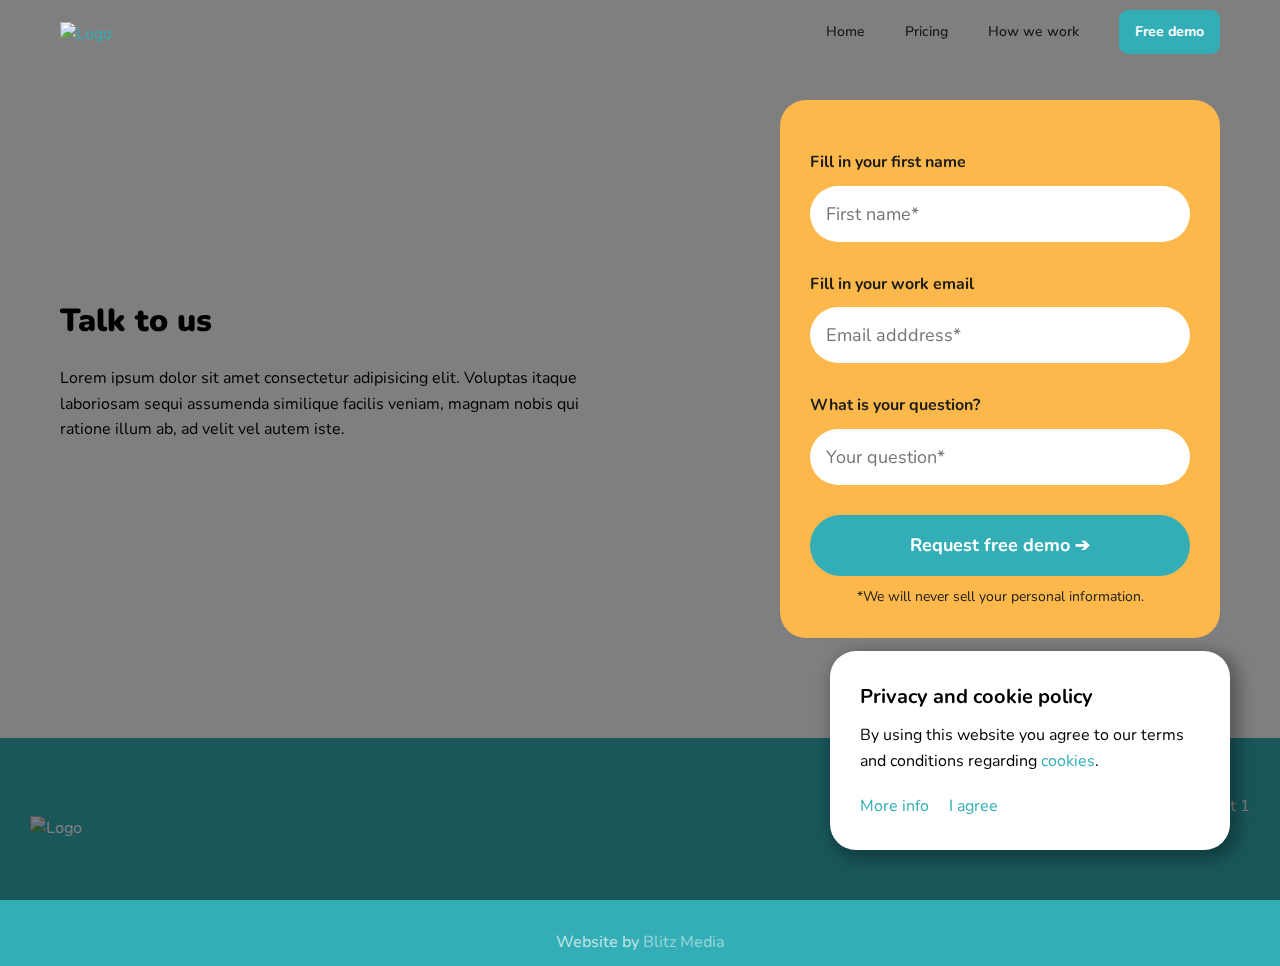
==== contact/index.html @ b8f34217 "contact page" ====
<!DOCTYPE html>
<html lang="en">
<head>
    <meta charset="UTF-8">
    <meta name="viewport" content="width=device-width, initial-scale=1.0">
    <title>
       Talk to us | Influo
    </title>
    <meta name="description" content="">

    <link rel="stylesheet" href="/css/global.css">
    <link rel="stylesheet" href="/css/header-footer.css">

    <link rel="stylesheet" href="/contact/css/style.css">

    <link rel="stylesheet" href="https://cdnjs.cloudflare.com/ajax/libs/font-awesome/6.4.0/css/all.min.css" integrity="sha512-iecdLmaskl7CVkqkXNQ/ZH/XLlvWZOJyj7Yy7tcenmpD1ypASozpmT/E0iPtmFIB46ZmdtAc9eNBvH0H/ZpiBw==" crossorigin="anonymous" referrerpolicy="no-referrer" />

    <link rel="apple-touch-icon" sizes="180x180" href="/assets/favicon/apple-touch-icon.png">
    <link rel="icon" type="image/png" sizes="32x32" href="/assets/favicon/favicon-32x32.png">
    <link rel="icon" type="image/png" sizes="16x16" href="/assets/favicon/favicon-16x16.png">
    <link rel="manifest" href="/assets/favicon/site.webmanifest">
    <link rel="mask-icon" href="/assets/favicon/safari-pinned-tab.svg" color="#5bbad5">
    <meta name="msapplication-TileColor" content="#da532c">
    <meta name="theme-color" content="#ffffff">

    <!-- Google Tag Manager -->
    <script>(function(w,d,s,l,i){w[l]=w[l]||[];w[l].push({'gtm.start':
    new Date().getTime(),event:'gtm.js'});var f=d.getElementsByTagName(s)[0],
    j=d.createElement(s),dl=l!='dataLayer'?'&l='+l:'';j.async=true;j.src=
    'https://www.googletagmanager.com/gtm.js?id='+i+dl;f.parentNode.insertBefore(j,f);
    })(window,document,'script','dataLayer','GTM-P5CNXV3C');</script>
    <!-- End Google Tag Manager -->
</head>
<body>
    <!-- Google Tag Manager (noscript) -->
    <noscript><iframe src="https://www.googletagmanager.com/ns.html?id=GTM-P5CNXV3C"
    height="0" width="0" style="display:none;visibility:hidden"></iframe></noscript>
    <!-- End Google Tag Manager (noscript) -->

<header>
    <div class="section header" id="header">
        <div class="row">
            <div class="container">
                <a class="nav-logo" href="/">
                    <!-- <img class="logo" src="/assets/logo/logo.png" alt="Logo"> -->
                    <img class="logo" src="https://influo.blitz-media.io/assets/logo/logo-black.png" alt="Logo">
                </a>
                <a class="nav" href="/">
                    Home
                </a>
                <a class="nav" href="/pricing/">
                    Pricing
                </a>
                <a class="nav" href="/how-we-work/">
                    How we work
                </a>
                <a class="btn" href="/free-demo/">
                    Free demo
                </a>
            </div>
        </div>

        <div class="topnav-content-sm">
            <div class="header-col">
                <a href="/">
                    <img class="logo" src="/assets/logo/logo.png" alt="Logo">
                </a>
            </div>
            <div class="header-col">
                <a class="icon" id="menu-toggle">
                    <svg xmlns="http://www.w3.org/2000/svg" viewBox="0 0 448 512"><path d="M0 96C0 78.3 14.3 64 32 64H416c17.7 0 32 14.3 32 32s-14.3 32-32 32H32C14.3 128 0 113.7 0 96zM0 256c0-17.7 14.3-32 32-32H416c17.7 0 32 14.3 32 32s-14.3 32-32 32H32c-17.7 0-32-14.3-32-32zM448 416c0 17.7-14.3 32-32 32H32c-17.7 0-32-14.3-32-32s14.3-32 32-32H416c17.7 0 32 14.3 32 32z"/></svg>
                </a>
            </div>
        </div>
        <div class="small-menu-wrapper">
            <div class="small-menu-content">
                <a class="nav" href="/">
                    Home
                </a>
                <a class="nav" href="/pricing/">
                    Pricing
                </a>
                <a class="nav" href="/how-we-work/">
                    How we work
                </a>
                <a class="btn" href="/free-demo/">
                    Free demo
                </a>
            </div>
        </div>
    </div>
</header>

<div class="section banner" id="contact">
    <div class="row">
        <div class="col">
            <h1>
                Talk to us
            </h1>
            <p>
                Lorem ipsum dolor sit amet consectetur adipisicing elit. Voluptas itaque laboriosam sequi assumenda similique facilis veniam, magnam nobis qui ratione illum ab, ad velit vel autem iste.
            </p>
        </div>
        <div class="col">
            <div class="form-wrapper">
                <form action="https://formspree.io/f/mbjeonre" method="post" target="_blank" novalidate>
                    <label for="first-name">
                        Fill in your first name
                    </label>
                    <input id="first-name" type="text" value="" name="first-name" placeholder="First name*" required>

                    <label for="last-name">
                        Fill in your work email
                    </label>
                    <input id="email" type="email" value="" name="email" class="email" placeholder="Email adddress*" required>
    
                    <label for="last-name">
                        What is your question?
                    </label>
                    <input id="last-name" type="text" value="" name="question" placeholder="Your question*" required>

                    <input type="submit" value="Request free demo ➔" name="subscribe" class="btn">
                    <p class="small">
                        *We will never sell your personal information.
                    </p>
                </form>
            </div>
        </div>
    </div>
</div>

<footer>
    <div class="section footer" id="footer">
        <div class="row">
            <img class="logo" src="/assets/logo/logo.png" alt="Logo">
            <div class="footer-container">
                <p class="legal">
                    Influo NV
                    <br>
                    Schuurkenstraat 1
                    <br>
                    9000 Gent
                    <br>
                    <a class="mail" href="mailto:">hi@influo.com</a>
                </p>
                <div class="socials">
                    <a href="" target="_blank">
                        <i class="fa-brands fa-facebook"></i>
                    </a>
                    <a href="" target="_blank">
                        <i class="fa-brands fa-instagram"></i>
                    </a>
                </div>
            </div>
        </div>
        <div class="made-by">
            <p>
                Website by <a href="https://blitz-media.io" target="_blank">Blitz Media</a>
            </p>
        </div>
    </div>
</footer>

<div class="cookie-banner-wrapper">
    <div class="cookie-banner-content">
        <h4>
            Privacy and cookie policy
        </h4>
        <p>
            By using this website you agree to our terms and conditions regarding <a href="/legal/cookie-policy/">cookies</a>.
        </p>
        <div class="cookies-buttons">
            <a id="more-info" href="/legal/cookie-policy/">
                More info
            </a>
            <a id="accept-cookies">
                I agree
            </a>
        </div>
    </div>
</div>

<div id="overlay"></div>

    <script src="https://code.jquery.com/jquery-3.7.0.min.js" integrity="sha256-2Pmvv0kuTBOenSvLm6bvfBSSHrUJ+3A7x6P5Ebd07/g=" crossorigin="anonymous"></script>
    <script src="/js/global.js"></script>
</body>
</html>
---- css/global.css ----
@import url('https://fonts.googleapis.com/css2?family=Nunito:wght@400;700;900&display=swap');

:root {
    --primary: #33AEB7;
    --yellow: #FCB84A;
    --dark-blue: #00072E;
    --white: #fff;
    --light-grey: #f5f5f5;
    --black: #1C1C1C;
    --boxShadow: 0px 3px 6px #00000029;
    --box-shadow-yellow: 5px 5px 0px 0px var(--yellow);
    --box-shadow-blue: 5px 5px 0px 0px var(--primary);
    --borderRadius: 26px;
    --borderRadiusBtn: 100px;
    --overlay: var(--black);
    --overlayVertical: linear-gradient(to top, rgba(0,0,0,1) 0%, rgba(0,0,0,1) 24%, rgba(0,0,0,0) 70%);
    --transition: all .25s ease-in-out;
}

html {
    scroll-behavior: smooth;
}

* {
    box-sizing: border-box;
    font-family: 'Nunito', sans-serif;
    font-weight: 400;
    margin: 0;
    padding: 0;
    line-height: 1.6;
}

h1,
h2,
h3 {
    font-weight: 900;
}

h1 {
    font-size: 32px;
}

h2 {
    font-size: 28px;
    width: 60%;
    text-align: center;
}

h3 {
    font-size: 24px;
}

h4 {
    font-size: 20px;
}

a {
    color: var(--primary);
    text-decoration: none;
}

p {
    font-size: 16px;
}

.small-headline {
    color: var(--primary);
    text-transform: uppercase;
}

img {
    width: 100%;
    height: auto;
}

.bold {
    font-weight: 900;
}

.width-60 {
    width: 60%;
    text-align: center;
}

.color-primary {
    color: var(--primary);
}

.color-yellow {
    color: var(--yellow);
}

.hidden {
    display: none;
}

.section {
    width: 100%;
    display: flex;
    flex-direction: column;
}

.section.black {
    color: var(--white);
    background-color: var(--black);
}

.section.grey {
    background-color: var(--light-grey);
}

.section .row {
    width: 100%;
    max-width: 1600px;

    display: flex;
    flex-flow: row wrap;
    justify-content: center;
    align-items: center;
    gap: 60px;
    margin: 100px auto;
    padding: 0 60px;
}

.section .row.reverse {
    flex-flow: row-reverse wrap;
}

.section .row.flex-col {
    flex-direction: column;
    align-items: flex-start;
    gap: 20px;
}

.section .row.flex-col.center,
.contact.section .row.flex-col.center {
    align-items: center;
}

.section .row .col {
    flex: 1 0 350px;
    display: flex;
    flex-direction: column;
    gap: 20px;
}

.btn {
    width: fit-content;
    font-size: 14px;
    font-weight: 700;
    text-decoration: none;
    text-align: center;
    color: var(--white);
    background-color: var(--primary);
    border: 1px solid var(--primary);
    border-radius: 9px;
    padding: 10px 15px;
    transition: var(--transition); 
}

.btn.yellow {
    background-color: var(--yellow);
    border: 1px solid var(--yellow);
}

.btn.ghost {
    background-color: transparent;
    color: var(--white);
    border-color: var(--white);
}

.btn:hover {
    cursor: pointer;
    transform: scale(1.05);
    transition: var(--transition);
}

.wrapper {
    display: flex;
    flex-flow: row wrap;
    gap: 40px;
    margin-top: 20px;
    width: 100%;
}

.wrapper .item {
    flex: 1 0;
    display: flex;
    flex-direction: column;
    gap: 10px;
}

.overlay {
    background: var(--overlay);
    opacity: 0.5;
    position: absolute;
    top: 0;
    right: 0;
    bottom: 0;
    left: 0;
    width: 100%;
    height: 100%;
    z-index: 3;
}

.banner {
    position: relative;
}

.banner .row {
    z-index: 9;
}

.section.contact .row.flex-col {
    align-items: flex-start;
}

.form-wrapper {
    display: flex;
    width: 80%;
    padding: 30px;
    margin: 0 auto;
    border-radius: 3px;
    background-color: var(--white);
}

.form-wrapper form {
    width: 100%;
    display: flex;
    flex-direction: column;
    gap: 10px;
    margin: 0;
}

.form-wrapper input {
    color: var(--black);
    flex: 1;
    width: 100%;
    padding: 16px;
    background-color: hsla(0, 0%, 100%, 0.1);
    border: none;
    border-bottom: 1px solid var(--primary);
    border-radius: 0;
    height: 60px;
    outline: none;
    font-size: 18px;
    transition: border-bottom 200ms ease;
}

.form-wrapper input:focus {
    transition: border-bottom 200ms ease;
    border-bottom: 2px solid var(--primary);
}

.form-wrapper .btn {
    color: var(--white);
    background-color: var(--primary);
    border-bottom: 1px solid var(--primary);
    transition: border-bottom 200ms ease;
    transition: var(--transition);
    margin-top: 20px;
    border-radius: 12px;
}

.form-wrapper .btn:hover {
    transform: scale(1.02);
}

.cookie-banner-wrapper {
    position: absolute;
    display: flex;
    flex-direction: column;
    align-items: center;
    justify-content: center;
    padding: 30px;
    right: 50px;
    bottom: 50px;
    height: auto;
    width: 400px;
    background-color: var(--white);
    box-shadow: 5px 5px 15px 5px rgba(0,0,0,0.29);
    z-index: 99;
    border-radius: var(--borderRadius);
}

.cookie-banner-content {
    position: relative;
    display: flex;
    flex-direction: column;
}

.cookie-banner-content h4 {
    font-weight: 700;
    margin-bottom: 10px;
}

.cookie-banner-wrapper a {
    color: var(--primary);
    margin-top: 20px;
}

.cookie-banner-wrapper a:hover {
    cursor: pointer;
    text-decoration: underline;
}

.cookie-banner-wrapper .cookies-buttons {
    display: flex;
    gap: 20px;
}

#overlay {
    position: fixed;
    display: block;
    width: 100%;
    height: 100%;
    top: 0;
    left: 0;
    right: 0;
    bottom: 0;
    background-color: rgba(0,0,0,0.5);
    z-index: 2;
}

.hide-cookie-banner {
    display: none!important;
}

@media all and (max-width: 540px) {
    .cookie-banner-wrapper {
        width: 100%;
        left: 0;
        right: 0;
        bottom: 100px;
    }
}


@media (max-width: 560px) {
    .section .row .col {
        flex: 1 0 100%;
    }

    .section .row {
        padding: 0 30px;
    }

    p,
    .btn {
        font-size: 14px;
    }

    h1 {
        font-size: 30px;
    }

    h2 {
        font-size: 26px;
        width: 100%;
    }

    .width-60 {
        width: 100%;
    }
}

@media (max-width: 1000px) {
    .form-wrapper {
        width: 100%;
    }
}
---- css/header-footer.css ----
.header {
    background-color: transparent;
    min-height: unset;
    position: absolute;
    z-index: 99;
    transition: background-color 200ms linear;
}

.header.active {
    position: fixed;
    top: 0;
    background-color: var(--white);
    transition: background-color 200ms linear;
}

.header.active .topnav-content-sm svg {
    fill: var(--black);
}

.header.active .container .nav {
    color: var(--black);
}

.header.active .btn {
    color: var(--white);
    background-color: var(--primary);
    border-color: var(--primary);
}

.header .row {
    width: 100%;
    min-height: unset;
    align-items: center;
    justify-content: flex-end;
    padding: 10px 60px;
    margin: 0 auto;
    background-color: transparent;
}

.header .logo,
.footer .logo {
    width: 100px;
}

.header .nav-logo {
    margin-right: auto;
}

.header .container {
    width: 100%;
    display: flex;
    align-items: center;
    justify-content: flex-end;
    gap: 40px;
}

.header .container .nav {
    color: var(--black);
    font-size: 14px;
    font-weight: 600;
    text-decoration: none;
    opacity: 1;
    transition: var(--transition);
}

.header .container .nav:hover {
    transition: var(--transition);
}

.header .container .btn {
    margin-bottom: 5px;
}

.header .primary-btn {
    margin-top: 0;
}

.header .topnav-content-sm {
    display: none;
}

.header .small-menu-wrapper {
    display: none;
}

.nav {
    position: relative;
    text-decoration: none;
    padding-bottom: 5px;
}

.nav::before {
    content: "";
    position: absolute;
    display: block;
    width: 100%;
    height: 2px;
    bottom: 0;
    left: 0;
    background-color: var(--primary);
    transform: scaleX(0);
    transition: transform 0.3s ease;
}

.nav:hover::before {
    transform: scaleX(1);
}

.footer {
    min-height: unset;
    color: var(--white);
    background-color: var(--primary);
}

.footer .row {
    min-height: unset;
    justify-content: space-between;
    align-items: center;
    margin: 30px auto;
    padding: 0 30px;
}

.footer-container {
    display: flex;
    flex-direction: column;
}

.socials {
    display: flex;
    gap: 10px;
    margin-top: 20px;
}

.socials a {
    color: var(--white);
    font-size: 24px;
    transition: var(--transition);
}

.socials a:hover {
    color: var(--primary);
    transition: var(--transition);
}

.socials img {
    max-width: 30px;
    transition: var(--transition);
}

.socials img:hover {
    transform: scale(1.10);
    transition: var(--transition);
}

.made-by {
    width: 100%;
    max-width: 1200px;
    display: flex;
    justify-content: center;
    margin: 0 auto;
    padding: 10px;
}

.made-by p,
.made-by a {
    color: var(--white);
    opacity: 0.7;
    transition: var(--transition);
}

.made-by a:hover {
    opacity: 1;
    transition: var(--transition);
}

@media (max-width: 560px) {
    .header .row {
        display: none;
    }

    .header .topnav-content-sm {
        display: flex;
        align-items: center;
        justify-content: space-between;
        padding: 10px 30px;
    }

    .header .small-menu-content {
        display: flex;
        flex-direction: column;
        padding: 10px 30px;
        background-color: var(--white);
    }

    .header .topnav-content-sm svg {
        fill: var(--primary);
        width: 25px;
    }

    .header .topnav-content-sm svg:hover {
        cursor: pointer;
    }

    .header .logo, 
    .footer .logo {
        width: 75px;
    }
}
---- contact/css/style.css ----
.section .form-wrapper {
    color: var(--black);
    flex-direction: column;
    background-color: var(--yellow);
    border-radius: 26px;
    margin-right: 0;
}

.section .form-wrapper label {
    font-weight: 700;
    margin-top: 20px;
}

.section .form-wrapper input {
    background-color: var(--white);
    border: none;
    border-radius: var(--borderRadiusBtn);
}

.section .form-wrapper .btn {
    background-color: var(--primary);
}

.section .form-wrapper .small {
    font-size: 14px;
    text-align: center;
}
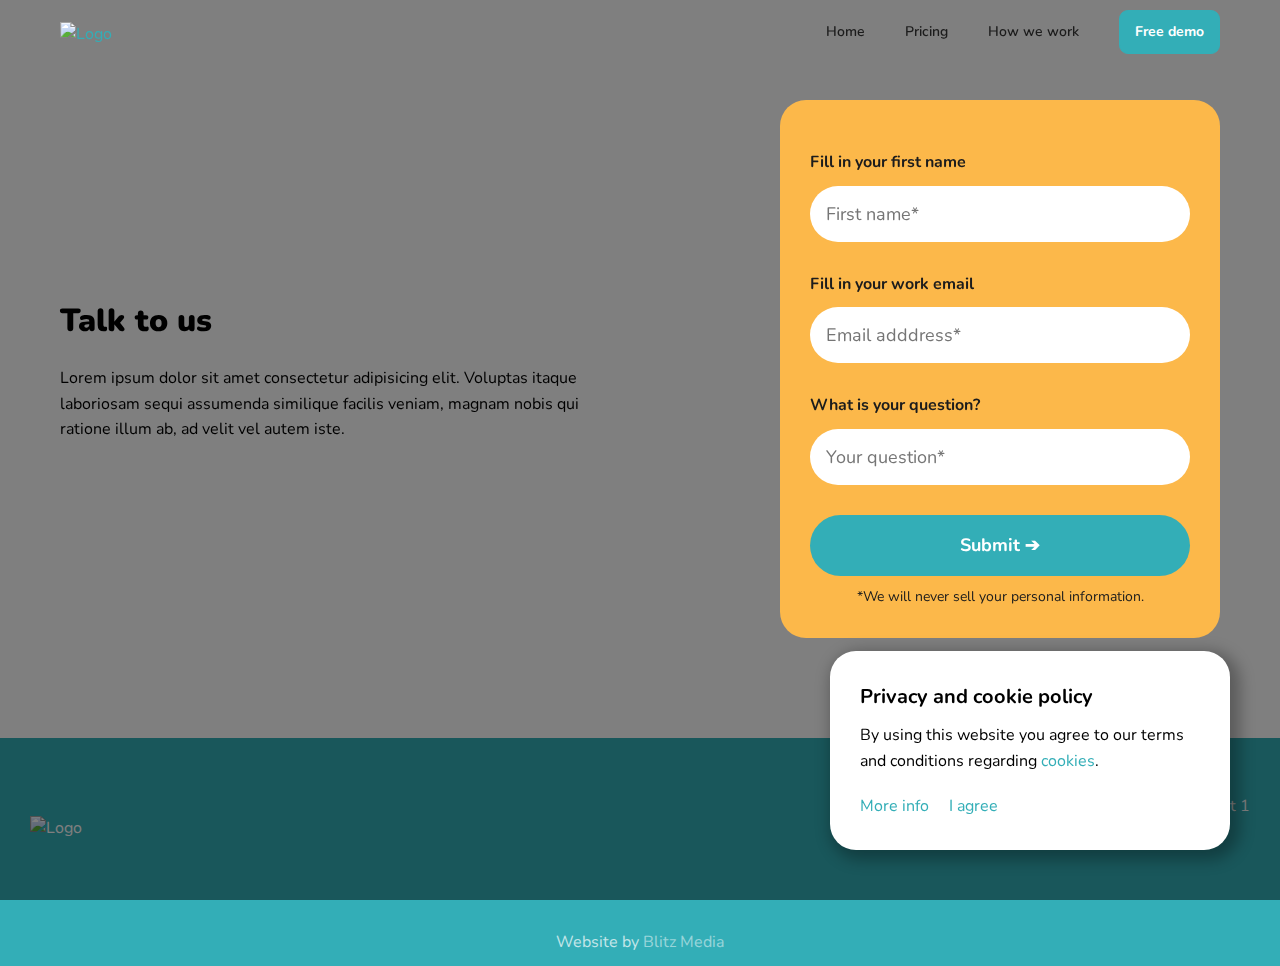
==== commit 1f28106b: "fixed button" ====
--- a/contact/index.html
+++ b/contact/index.html
@@ -119,7 +119,7 @@
                     </label>
                     <input id="last-name" type="text" value="" name="question" placeholder="Your question*" required>
 
-                    <input type="submit" value="Request free demo ➔" name="subscribe" class="btn">
+                    <input type="submit" value="Submit ➔" name="subscribe" class="btn">
                     <p class="small">
                         *We will never sell your personal information.
                     </p>
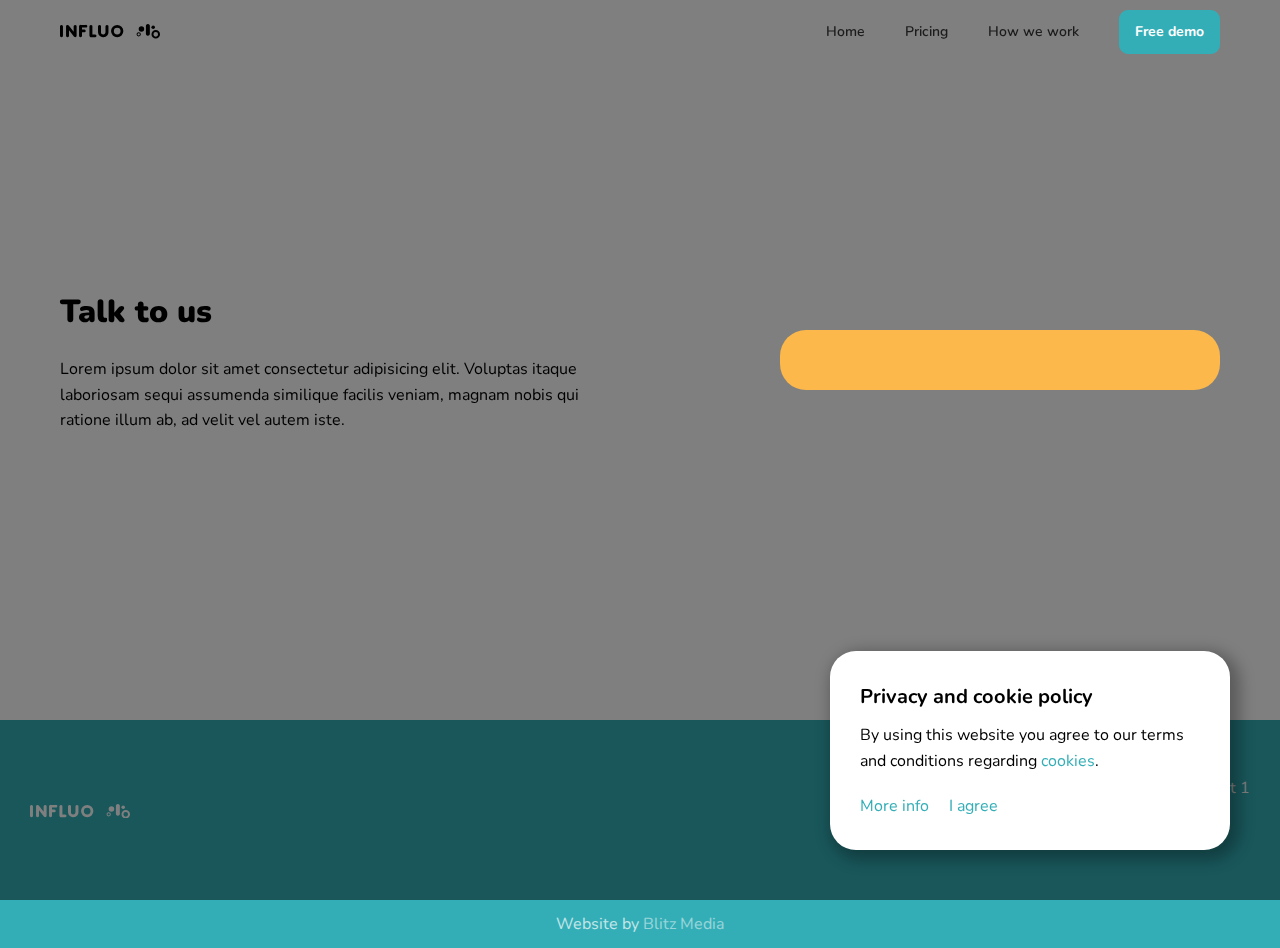
==== commit b679bc36: "logo fix" ====
--- a/contact/index.html
+++ b/contact/index.html
@@ -42,8 +42,7 @@
         <div class="row">
             <div class="container">
                 <a class="nav-logo" href="/">
-                    <!-- <img class="logo" src="/assets/logo/logo.png" alt="Logo"> -->
-                    <img class="logo" src="https://influo.blitz-media.io/assets/logo/logo-black.png" alt="Logo">
+                    <svg class="logo" xmlns="http://www.w3.org/2000/svg" viewBox="0 0 113.663 16.57"><g transform="translate(-43 -32)"><path d="M58.009,7a7,7,0,1,1,7,7A7.006,7.006,0,0,1,58.009,7ZM61.2,7A3.806,3.806,0,1,0,65,3.193,3.811,3.811,0,0,0,61.2,7ZM43.218,8.453V2.194A2.653,2.653,0,0,1,43.431.855,1.712,1.712,0,0,1,44.913,0a1.687,1.687,0,0,1,1.459.847,2.436,2.436,0,0,1,.216,1.346V8.016a2.514,2.514,0,0,0,2.555,2.795,2.566,2.566,0,0,0,2.033-.967A3.461,3.461,0,0,0,51.7,7.659V2.194A2.651,2.651,0,0,1,51.911.855,1.712,1.712,0,0,1,53.393,0a1.686,1.686,0,0,1,1.459.847,2.435,2.435,0,0,1,.216,1.346V7.659a5.757,5.757,0,0,1-1.107,4.055,6.02,6.02,0,0,1-4.838,2.27A5.6,5.6,0,0,1,43.218,8.453Zm-21.36,4.689a2.436,2.436,0,0,1-.219-1.351V2.373c0-.94.062-1.229.349-1.627A1.862,1.862,0,0,1,23.632,0h5.436a2.2,2.2,0,0,1,1.206.2,1.538,1.538,0,0,1,0,2.661,2.2,2.2,0,0,1-1.206.2H25.009V5.3h2.238a2.2,2.2,0,0,1,1.206.2,1.537,1.537,0,0,1,0,2.66,2.17,2.17,0,0,1-1.206.2H25.009v3.438a2.651,2.651,0,0,1-.213,1.339,1.7,1.7,0,0,1-2.938.012Zm-5.658.42a4.333,4.333,0,0,1-.632-.733L10.261,6.071v5.721a2.651,2.651,0,0,1-.213,1.339,1.7,1.7,0,0,1-2.938.012,2.436,2.436,0,0,1-.219-1.351V1.717A1.605,1.605,0,0,1,8.567,0,1.583,1.583,0,0,1,9.947.74l5.564,7V2.194A2.648,2.648,0,0,1,15.724.855,1.712,1.712,0,0,1,17.206,0a1.687,1.687,0,0,1,1.459.847,2.434,2.434,0,0,1,.216,1.346V12.07a1.753,1.753,0,0,1-.462,1.4,1.451,1.451,0,0,1-1.153.509A1.482,1.482,0,0,1,16.2,13.562ZM.219,13.143A2.438,2.438,0,0,1,0,11.792v-9.6A2.648,2.648,0,0,1,.213.855,1.712,1.712,0,0,1,1.695,0,1.685,1.685,0,0,1,3.153.848a2.434,2.434,0,0,1,.216,1.346v9.6a2.648,2.648,0,0,1-.213,1.339,1.716,1.716,0,0,1-1.462.853A1.709,1.709,0,0,1,.219,13.143Zm33.761.251a2.487,2.487,0,0,1-.52-1.91V2.192A2.649,2.649,0,0,1,33.673.853,1.712,1.712,0,0,1,35.155,0a1.686,1.686,0,0,1,1.459.846,2.436,2.436,0,0,1,.216,1.346v8.716H39.5a2.2,2.2,0,0,1,1.206.2,1.538,1.538,0,0,1,0,2.661,2.175,2.175,0,0,1-1.206.2H35.91c-.077,0-.159.006-.239.006A2.217,2.217,0,0,1,33.98,13.394Z" transform="translate(43 33)"></path><g class="logo-symbols" transform="translate(129.996 32)"><path d="M2.262,13.351a2.282,2.282,0,0,1-1.97-1.122A3.246,3.246,0,0,1,0,10.427v-7.5A3.532,3.532,0,0,1,.284,1.138,2.286,2.286,0,0,1,2.262,0,2.25,2.25,0,0,1,4.208,1.129a3.247,3.247,0,0,1,.288,1.8v7.5a3.534,3.534,0,0,1-.284,1.786A2.292,2.292,0,0,1,2.262,13.351Z" transform="translate(15.132 13.351) rotate(180)"></path><path d="M4.837,9.675A4.838,4.838,0,1,1,9.675,4.838,4.843,4.843,0,0,1,4.837,9.675Zm0-7.469A2.632,2.632,0,1,0,7.469,4.838,2.635,2.635,0,0,0,4.837,2.206Z" transform="translate(26.667 16.57) rotate(180)"></path><path d="M2.455,4.91A2.455,2.455,0,1,1,4.91,2.455,2.458,2.458,0,0,1,2.455,4.91Zm0-3.791A1.336,1.336,0,1,0,3.791,2.455,1.337,1.337,0,0,0,2.455,1.119Z" transform="translate(4.91 14.187) rotate(180)"></path><ellipse cx="3.114" cy="3.114" rx="3.114" ry="3.114" transform="translate(8.683 8.735) rotate(180)"></ellipse><ellipse cx="2.013" cy="2.013" rx="2.013" ry="2.013" transform="translate(20.923 5.659) rotate(180)"></ellipse></g></g></svg>
                 </a>
                 <a class="nav" href="/">
                     Home
@@ -63,7 +62,7 @@
         <div class="topnav-content-sm">
             <div class="header-col">
                 <a href="/">
-                    <img class="logo" src="/assets/logo/logo.png" alt="Logo">
+                    <svg class="logo" xmlns="http://www.w3.org/2000/svg" viewBox="0 0 113.663 16.57"><g transform="translate(-43 -32)"><path d="M58.009,7a7,7,0,1,1,7,7A7.006,7.006,0,0,1,58.009,7ZM61.2,7A3.806,3.806,0,1,0,65,3.193,3.811,3.811,0,0,0,61.2,7ZM43.218,8.453V2.194A2.653,2.653,0,0,1,43.431.855,1.712,1.712,0,0,1,44.913,0a1.687,1.687,0,0,1,1.459.847,2.436,2.436,0,0,1,.216,1.346V8.016a2.514,2.514,0,0,0,2.555,2.795,2.566,2.566,0,0,0,2.033-.967A3.461,3.461,0,0,0,51.7,7.659V2.194A2.651,2.651,0,0,1,51.911.855,1.712,1.712,0,0,1,53.393,0a1.686,1.686,0,0,1,1.459.847,2.435,2.435,0,0,1,.216,1.346V7.659a5.757,5.757,0,0,1-1.107,4.055,6.02,6.02,0,0,1-4.838,2.27A5.6,5.6,0,0,1,43.218,8.453Zm-21.36,4.689a2.436,2.436,0,0,1-.219-1.351V2.373c0-.94.062-1.229.349-1.627A1.862,1.862,0,0,1,23.632,0h5.436a2.2,2.2,0,0,1,1.206.2,1.538,1.538,0,0,1,0,2.661,2.2,2.2,0,0,1-1.206.2H25.009V5.3h2.238a2.2,2.2,0,0,1,1.206.2,1.537,1.537,0,0,1,0,2.66,2.17,2.17,0,0,1-1.206.2H25.009v3.438a2.651,2.651,0,0,1-.213,1.339,1.7,1.7,0,0,1-2.938.012Zm-5.658.42a4.333,4.333,0,0,1-.632-.733L10.261,6.071v5.721a2.651,2.651,0,0,1-.213,1.339,1.7,1.7,0,0,1-2.938.012,2.436,2.436,0,0,1-.219-1.351V1.717A1.605,1.605,0,0,1,8.567,0,1.583,1.583,0,0,1,9.947.74l5.564,7V2.194A2.648,2.648,0,0,1,15.724.855,1.712,1.712,0,0,1,17.206,0a1.687,1.687,0,0,1,1.459.847,2.434,2.434,0,0,1,.216,1.346V12.07a1.753,1.753,0,0,1-.462,1.4,1.451,1.451,0,0,1-1.153.509A1.482,1.482,0,0,1,16.2,13.562ZM.219,13.143A2.438,2.438,0,0,1,0,11.792v-9.6A2.648,2.648,0,0,1,.213.855,1.712,1.712,0,0,1,1.695,0,1.685,1.685,0,0,1,3.153.848a2.434,2.434,0,0,1,.216,1.346v9.6a2.648,2.648,0,0,1-.213,1.339,1.716,1.716,0,0,1-1.462.853A1.709,1.709,0,0,1,.219,13.143Zm33.761.251a2.487,2.487,0,0,1-.52-1.91V2.192A2.649,2.649,0,0,1,33.673.853,1.712,1.712,0,0,1,35.155,0a1.686,1.686,0,0,1,1.459.846,2.436,2.436,0,0,1,.216,1.346v8.716H39.5a2.2,2.2,0,0,1,1.206.2,1.538,1.538,0,0,1,0,2.661,2.175,2.175,0,0,1-1.206.2H35.91c-.077,0-.159.006-.239.006A2.217,2.217,0,0,1,33.98,13.394Z" transform="translate(43 33)"></path><g class="logo-symbols" transform="translate(129.996 32)"><path d="M2.262,13.351a2.282,2.282,0,0,1-1.97-1.122A3.246,3.246,0,0,1,0,10.427v-7.5A3.532,3.532,0,0,1,.284,1.138,2.286,2.286,0,0,1,2.262,0,2.25,2.25,0,0,1,4.208,1.129a3.247,3.247,0,0,1,.288,1.8v7.5a3.534,3.534,0,0,1-.284,1.786A2.292,2.292,0,0,1,2.262,13.351Z" transform="translate(15.132 13.351) rotate(180)"></path><path d="M4.837,9.675A4.838,4.838,0,1,1,9.675,4.838,4.843,4.843,0,0,1,4.837,9.675Zm0-7.469A2.632,2.632,0,1,0,7.469,4.838,2.635,2.635,0,0,0,4.837,2.206Z" transform="translate(26.667 16.57) rotate(180)"></path><path d="M2.455,4.91A2.455,2.455,0,1,1,4.91,2.455,2.458,2.458,0,0,1,2.455,4.91Zm0-3.791A1.336,1.336,0,1,0,3.791,2.455,1.337,1.337,0,0,0,2.455,1.119Z" transform="translate(4.91 14.187) rotate(180)"></path><ellipse cx="3.114" cy="3.114" rx="3.114" ry="3.114" transform="translate(8.683 8.735) rotate(180)"></ellipse><ellipse cx="2.013" cy="2.013" rx="2.013" ry="2.013" transform="translate(20.923 5.659) rotate(180)"></ellipse></g></g></svg>
                 </a>
             </div>
             <div class="header-col">
@@ -103,27 +102,14 @@
         </div>
         <div class="col">
             <div class="form-wrapper">
-                <form action="https://formspree.io/f/mbjeonre" method="post" target="_blank" novalidate>
-                    <label for="first-name">
-                        Fill in your first name
-                    </label>
-                    <input id="first-name" type="text" value="" name="first-name" placeholder="First name*" required>
-
-                    <label for="last-name">
-                        Fill in your work email
-                    </label>
-                    <input id="email" type="email" value="" name="email" class="email" placeholder="Email adddress*" required>
-    
-                    <label for="last-name">
-                        What is your question?
-                    </label>
-                    <input id="last-name" type="text" value="" name="question" placeholder="Your question*" required>
-
-                    <input type="submit" value="Submit ➔" name="subscribe" class="btn">
-                    <p class="small">
-                        *We will never sell your personal information.
-                    </p>
-                </form>
+                <script charset="utf-8" type="text/javascript" src="//js.hsforms.net/forms/embed/v2.js"></script>
+                <script>
+                  hbspt.forms.create({
+                    region: "na1",
+                    portalId: "3879595",
+                    formId: "27316def-95f1-4afe-a925-74634436275d"
+                  });
+                </script>
             </div>
         </div>
     </div>
@@ -132,7 +118,7 @@
 <footer>
     <div class="section footer" id="footer">
         <div class="row">
-            <img class="logo" src="/assets/logo/logo.png" alt="Logo">
+            <svg class="logo" xmlns="http://www.w3.org/2000/svg" viewBox="0 0 113.663 16.57"><g transform="translate(-43 -32)"><path d="M58.009,7a7,7,0,1,1,7,7A7.006,7.006,0,0,1,58.009,7ZM61.2,7A3.806,3.806,0,1,0,65,3.193,3.811,3.811,0,0,0,61.2,7ZM43.218,8.453V2.194A2.653,2.653,0,0,1,43.431.855,1.712,1.712,0,0,1,44.913,0a1.687,1.687,0,0,1,1.459.847,2.436,2.436,0,0,1,.216,1.346V8.016a2.514,2.514,0,0,0,2.555,2.795,2.566,2.566,0,0,0,2.033-.967A3.461,3.461,0,0,0,51.7,7.659V2.194A2.651,2.651,0,0,1,51.911.855,1.712,1.712,0,0,1,53.393,0a1.686,1.686,0,0,1,1.459.847,2.435,2.435,0,0,1,.216,1.346V7.659a5.757,5.757,0,0,1-1.107,4.055,6.02,6.02,0,0,1-4.838,2.27A5.6,5.6,0,0,1,43.218,8.453Zm-21.36,4.689a2.436,2.436,0,0,1-.219-1.351V2.373c0-.94.062-1.229.349-1.627A1.862,1.862,0,0,1,23.632,0h5.436a2.2,2.2,0,0,1,1.206.2,1.538,1.538,0,0,1,0,2.661,2.2,2.2,0,0,1-1.206.2H25.009V5.3h2.238a2.2,2.2,0,0,1,1.206.2,1.537,1.537,0,0,1,0,2.66,2.17,2.17,0,0,1-1.206.2H25.009v3.438a2.651,2.651,0,0,1-.213,1.339,1.7,1.7,0,0,1-2.938.012Zm-5.658.42a4.333,4.333,0,0,1-.632-.733L10.261,6.071v5.721a2.651,2.651,0,0,1-.213,1.339,1.7,1.7,0,0,1-2.938.012,2.436,2.436,0,0,1-.219-1.351V1.717A1.605,1.605,0,0,1,8.567,0,1.583,1.583,0,0,1,9.947.74l5.564,7V2.194A2.648,2.648,0,0,1,15.724.855,1.712,1.712,0,0,1,17.206,0a1.687,1.687,0,0,1,1.459.847,2.434,2.434,0,0,1,.216,1.346V12.07a1.753,1.753,0,0,1-.462,1.4,1.451,1.451,0,0,1-1.153.509A1.482,1.482,0,0,1,16.2,13.562ZM.219,13.143A2.438,2.438,0,0,1,0,11.792v-9.6A2.648,2.648,0,0,1,.213.855,1.712,1.712,0,0,1,1.695,0,1.685,1.685,0,0,1,3.153.848a2.434,2.434,0,0,1,.216,1.346v9.6a2.648,2.648,0,0,1-.213,1.339,1.716,1.716,0,0,1-1.462.853A1.709,1.709,0,0,1,.219,13.143Zm33.761.251a2.487,2.487,0,0,1-.52-1.91V2.192A2.649,2.649,0,0,1,33.673.853,1.712,1.712,0,0,1,35.155,0a1.686,1.686,0,0,1,1.459.846,2.436,2.436,0,0,1,.216,1.346v8.716H39.5a2.2,2.2,0,0,1,1.206.2,1.538,1.538,0,0,1,0,2.661,2.175,2.175,0,0,1-1.206.2H35.91c-.077,0-.159.006-.239.006A2.217,2.217,0,0,1,33.98,13.394Z" transform="translate(43 33)"></path><g class="logo-symbols" transform="translate(129.996 32)"><path d="M2.262,13.351a2.282,2.282,0,0,1-1.97-1.122A3.246,3.246,0,0,1,0,10.427v-7.5A3.532,3.532,0,0,1,.284,1.138,2.286,2.286,0,0,1,2.262,0,2.25,2.25,0,0,1,4.208,1.129a3.247,3.247,0,0,1,.288,1.8v7.5a3.534,3.534,0,0,1-.284,1.786A2.292,2.292,0,0,1,2.262,13.351Z" transform="translate(15.132 13.351) rotate(180)"></path><path d="M4.837,9.675A4.838,4.838,0,1,1,9.675,4.838,4.843,4.843,0,0,1,4.837,9.675Zm0-7.469A2.632,2.632,0,1,0,7.469,4.838,2.635,2.635,0,0,0,4.837,2.206Z" transform="translate(26.667 16.57) rotate(180)"></path><path d="M2.455,4.91A2.455,2.455,0,1,1,4.91,2.455,2.458,2.458,0,0,1,2.455,4.91Zm0-3.791A1.336,1.336,0,1,0,3.791,2.455,1.337,1.337,0,0,0,2.455,1.119Z" transform="translate(4.91 14.187) rotate(180)"></path><ellipse cx="3.114" cy="3.114" rx="3.114" ry="3.114" transform="translate(8.683 8.735) rotate(180)"></ellipse><ellipse cx="2.013" cy="2.013" rx="2.013" ry="2.013" transform="translate(20.923 5.659) rotate(180)"></ellipse></g></g></svg>
             <div class="footer-container">
                 <p class="legal">
                     Influo NV
--- a/css/global.css
+++ b/css/global.css
@@ -165,8 +165,8 @@
 
 .btn.ghost {
     background-color: transparent;
-    color: var(--white);
-    border-color: var(--white);
+    color: var(--primary);
+    border-color: var(--primary);
 }
 
 .btn:hover {
--- a/css/header-footer.css
+++ b/css/header-footer.css
@@ -40,6 +40,10 @@
 .header .logo,
 .footer .logo {
     width: 100px;
+}
+
+.footer .logo {
+    fill: var(--white);
 }
 
 .header .nav-logo {
@@ -138,7 +142,7 @@
 }
 
 .socials a:hover {
-    color: var(--primary);
+    color: var(--white);
     transition: var(--transition);
 }
 
--- a/contact/css/style.css
+++ b/contact/css/style.css
@@ -1,3 +1,8 @@
+.banner.section,
+.banner.section .row {
+    height: 80vh;
+}
+
 .section .form-wrapper {
     color: var(--black);
     flex-direction: column;
@@ -6,7 +11,7 @@
     margin-right: 0;
 }
 
-.section .form-wrapper label {
+.section .form-wrapper span {
     font-weight: 700;
     margin-top: 20px;
 }
@@ -17,11 +22,16 @@
     border-radius: var(--borderRadiusBtn);
 }
 
-.section .form-wrapper .btn {
+.section .form-wrapper .hs-button {
+    font-weight: 700;
+    color: var(--white);
     background-color: var(--primary);
+    transition: var(--transition);
+    margin-top: 20px;
 }
 
-.section .form-wrapper .small {
-    font-size: 14px;
-    text-align: center;
-}
+.section .form-wrapper .hs-button:hover {
+    cursor: pointer;
+    transform: scale(1.05);
+    transition: var(--transition);
+}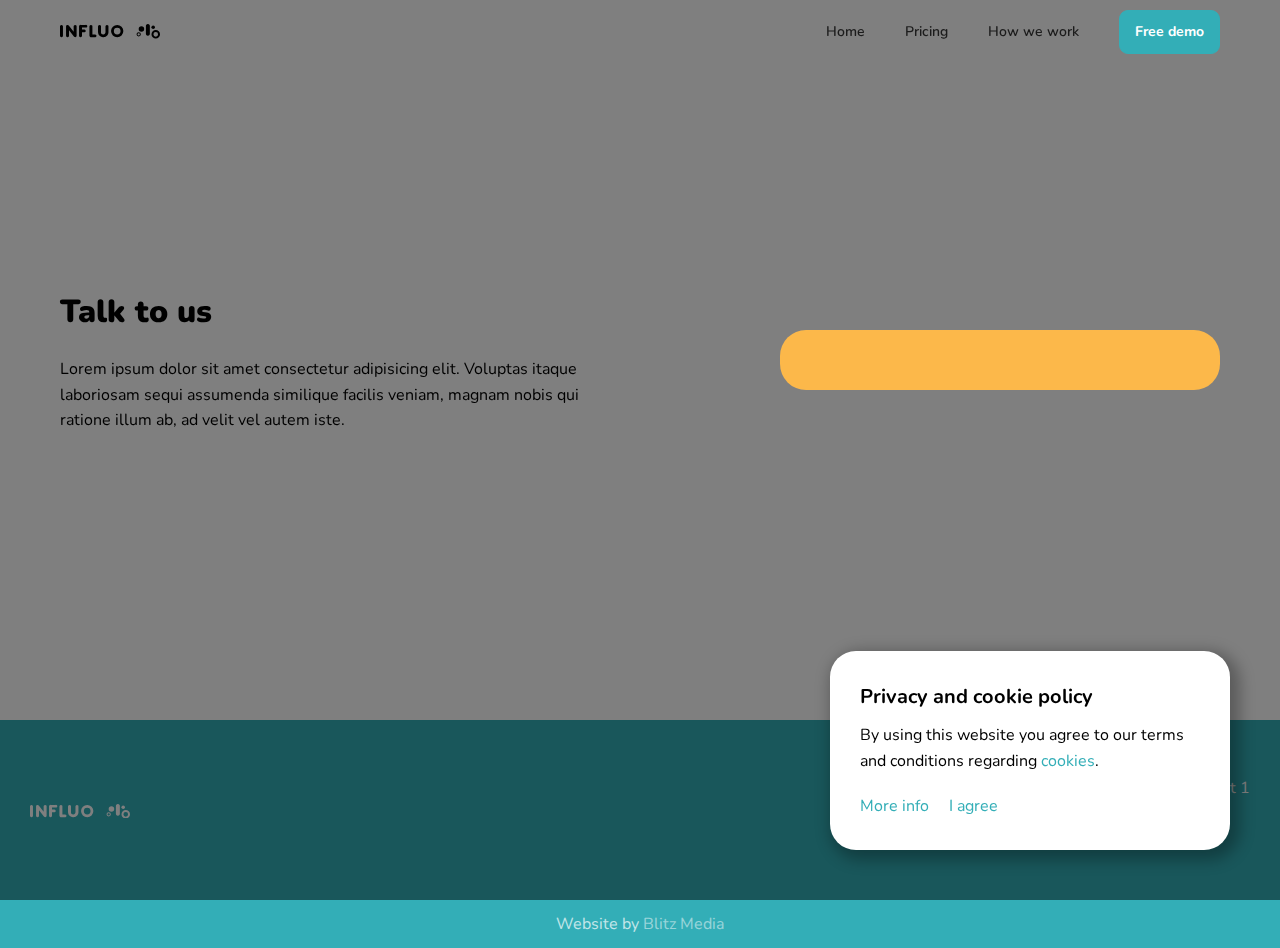
==== commit 245ba21e: "added other animaztions" ====
--- a/contact/index.html
+++ b/contact/index.html
@@ -91,7 +91,7 @@
 </header>
 
 <div class="section banner" id="contact">
-    <div class="row">
+    <div class="row animate">
         <div class="col">
             <h1>
                 Talk to us
--- a/css/global.css
+++ b/css/global.css
@@ -326,6 +326,23 @@
     display: none!important;
 }
 
+
+.slideUp {
+    animation: slide-up 1.5s ease 0s 1 normal forwards;
+}
+
+@keyframes slide-up {
+	0% {
+		opacity: 0;
+		transform: translateY(250px);
+	}
+
+	100% {
+		opacity: 1;
+		transform: translateY(0);
+	}
+}
+
 @media all and (max-width: 540px) {
     .cookie-banner-wrapper {
         width: 100%;
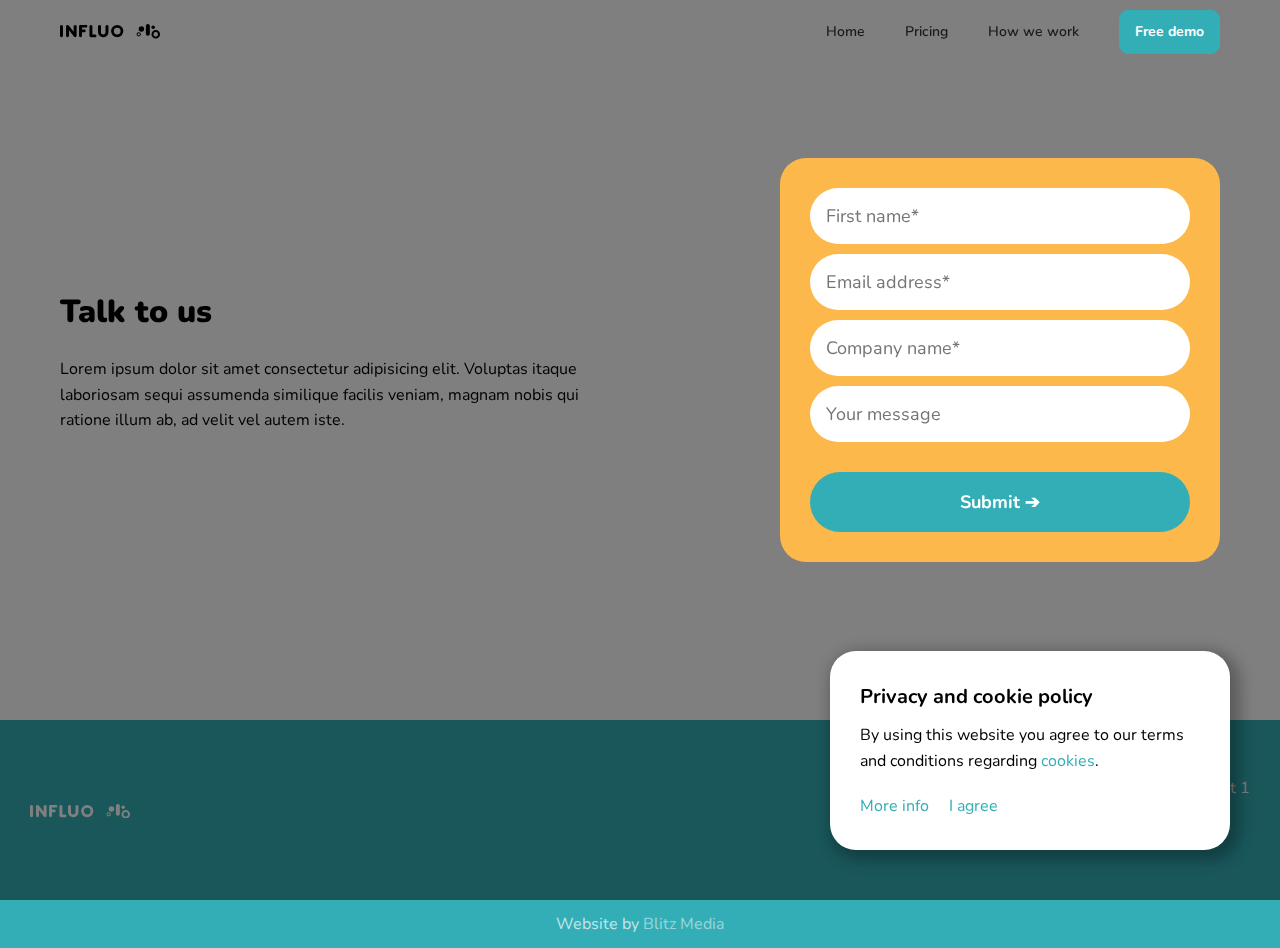
==== commit 167109c5: "added form" ====
--- a/contact/index.html
+++ b/contact/index.html
@@ -102,14 +102,13 @@
         </div>
         <div class="col">
             <div class="form-wrapper">
-                <script charset="utf-8" type="text/javascript" src="//js.hsforms.net/forms/embed/v2.js"></script>
-                <script>
-                  hbspt.forms.create({
-                    region: "na1",
-                    portalId: "3879595",
-                    formId: "27316def-95f1-4afe-a925-74634436275d"
-                  });
-                </script>
+                <form action="https://formspree.io/f/mbjeonre" method="post" target="_blank" novalidate>
+                    <input type="text" value="" name="first-name" placeholder="First name*" required>
+                    <input type="email" value="" name="email" placeholder="Email address*" required>
+                    <input type="email" value="" name="company-name" placeholder="Company name*" required>
+                    <input type="text" value="" name="message" placeholder="Your message">
+                    <input type="submit" value="Submit ➔" name="subscribe" class="btn">
+                </form>
             </div>
         </div>
     </div>
--- a/css/header-footer.css
+++ b/css/header-footer.css
@@ -110,6 +110,95 @@
     transform: scaleX(1);
 }
 
+.header .dropdown-btn {
+    color: var(--black);
+    font-size: 14px;
+    font-weight: 600;
+}
+
+.header .dropdown-btn:hover {
+    cursor: pointer;
+}
+
+.header .dropdown-holder .dropdown a {
+    color: var(--black);
+    padding: 5px;
+}
+
+.header .dropdown-holder i {
+    margin-left: 5px;
+}
+
+.header .dropdown-holder {
+    position: relative;
+    display: flex;
+    padding-bottom: 5px;
+}
+
+.header .dropdown-holder.white a {
+    color: var(--white);
+}
+
+.header.active .dropdown-holder.white a {
+    color: var(--black);
+}
+
+.header .dropdown-holder.white .dropdown {
+    width: fit-content;
+}
+
+.header .dropdown-holder.active {
+    display: inline-block;
+}
+
+.header .dropdown-holder.active .nav-item {
+    padding-top: 0;
+}
+
+.header .dropdown-holder .dropdown {
+    position: absolute;
+    width: calc(100% + 100px);
+    display: none;
+    margin-top: 10px;
+    border-bottom-right-radius: 16px;
+    border-bottom-left-radius: 16px;
+    background-color: var(--primary);
+    background-color: var(--white);
+    box-shadow: var(--boxShadow);
+}
+
+.header .navigation .dropdown-holder.active .nav-item::before {
+    transform: scaleX(1);
+}
+
+.header .dropdown-holder .dropdown a {
+    color: var(--black);
+    padding: 15px 10px 5px 10px;
+    /* border-bottom: 1px solid var(--black); */
+    transition: var(--transition);
+}
+
+.header .dropdown-holder .dropdown .last {
+    border-bottom: none;
+    margin-bottom: 0;
+    border-bottom-right-radius: 16px;
+    border-bottom-left-radius: 16px;
+}
+
+.header .dropdown-holder.active .dropdown {
+    display: flex;
+    flex-direction: column;
+    font-size: 18px;
+    transition: var(--transition);
+}
+
+.header .dropdown-holder .dropdown a:hover {
+    color: var(--primary);
+    background-color: var(--white);
+    transition: var(--transition);
+}
+
+
 .footer {
     min-height: unset;
     color: var(--white);
--- a/contact/css/style.css
+++ b/contact/css/style.css
@@ -22,7 +22,7 @@
     border-radius: var(--borderRadiusBtn);
 }
 
-.section .form-wrapper .hs-button {
+.section .form-wrapper .btn {
     font-weight: 700;
     color: var(--white);
     background-color: var(--primary);
@@ -30,7 +30,7 @@
     margin-top: 20px;
 }
 
-.section .form-wrapper .hs-button:hover {
+.section .form-wrapper .btn:hover {
     cursor: pointer;
     transform: scale(1.05);
     transition: var(--transition);
